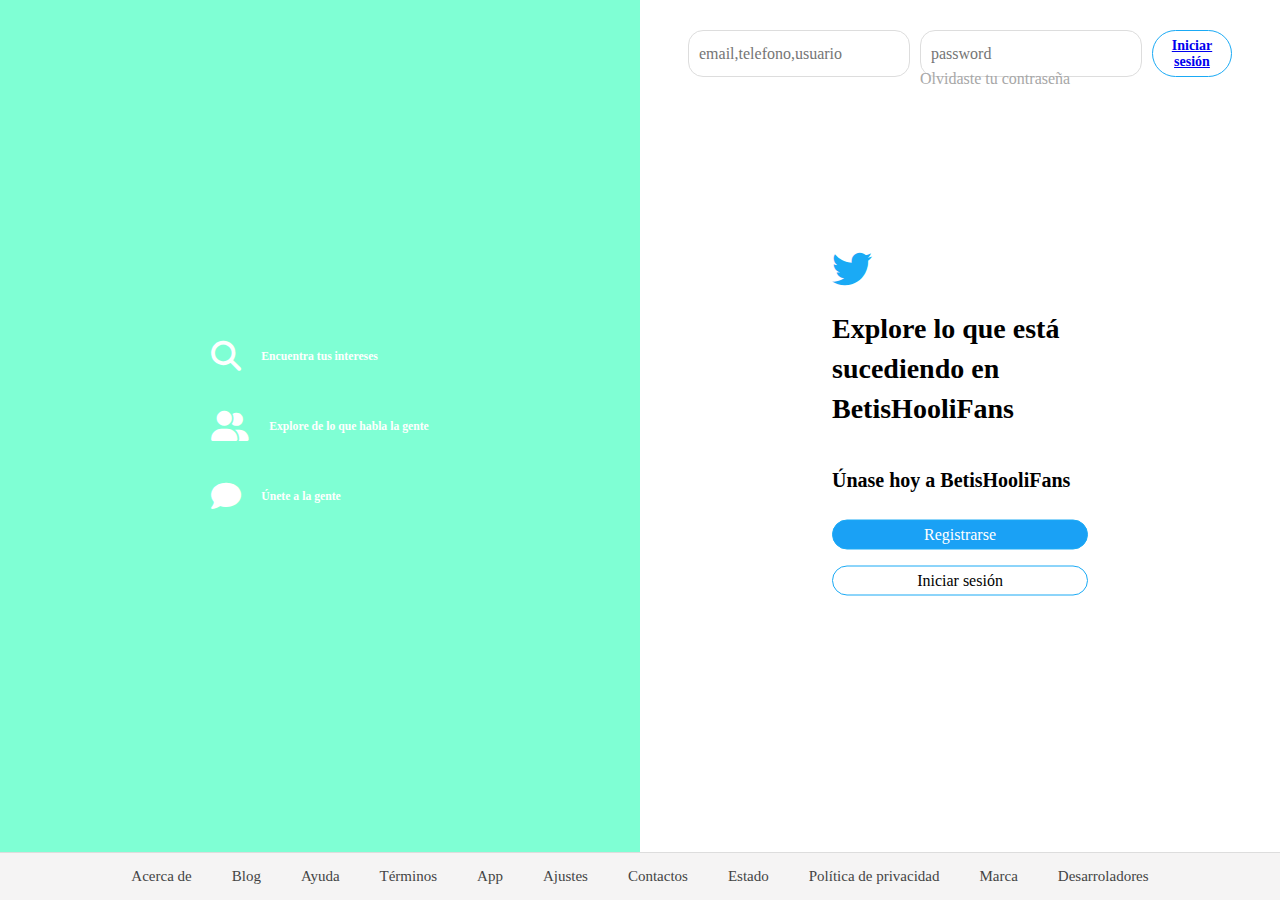
==== index.html @ 55c0c949 "creando mi primer sitio web" ====
<!DOCTYPE html>
<html lang="en" lang="en">
    <head>
        <meta charset="UTF-8">
        <meta http-equiv="X-UA-Compatible" content="IE=edge">
        <meta name="viewport" content="width=device-width,initial-scale=1.0">
        <link rel="stylesheet" href="./estilo.css">
        <link rel="stylesheet"
            href="https://cdnjs.cloudflare.com/ajax/libs/font-awesome/6.5.1/css/all.min.css">
        <title>BetisHooliFans</title>
    </head>
    <body>
        <!--INICIO DE PÁGINA PRINCIPAL-->
        <section class="main-page">
            <!--INICIO DE LADO IZQUIERDO-->
            <div class="left">
                <div class="left-content">
                    <div>
                        <i class="fas fa-search"></i>
                        <h3 class="left-content-heading">Encuentra tus
                            intereses</h3>
                    </div>
                    <div>
                        <i class="fas fa-user-friends"></i>
                        <h3 class="left-content-heading">Explore de lo que habla
                            la gente</h3>
                    </div>
                    <div>
                        <i class="fas fa-comment"></i>
                        <h3 class="left-content-heading">Únete a la gente</h3>
                    </div>
                </div>
            </div>
            <!--FIN DE LADO IZQUIERDO-->
            <!--INICIO DEL LADO DERECHO-->
            <div class="right">
                <div class="right-content">
                    <form class="right-content-form">
                        <input type="text" class="user-info"
                            placeholder="email,telefono,usuario">
                        <div>
                            <input type="password" class="password"
                                placeholder="password">
                            <label>Olvidaste tu contraseña</label>
                        </div>
                        <button type="button" class="btn-top"><a
                                href="reels.html">Iniciar sesión </a></button>
                    </form>
                    <div class="middle-content">
                        <i class="fab fa-twitter"></i>
                        <h1>Explore lo que está sucediendo en
                            BetisHooliFans</h1>
                        <h4>Únase hoy a BetisHooliFans</h4>
                        <button type="button"
                            class="sing-up">Registrarse</button>
                        <button type="button" class="log-in">Iniciar
                            sesión</button>
                    </div>
                </div>
            </div>

            <!--FIN DEL LADO DERECHO-->

            <!--INICIO DEL PIE DE PÁGINA-->
            <footer class="main-page-footer">
                <ul>
                    <li><a href="#">Acerca de </a></li>
                    <li><a href="#">Blog </a></li>
                    <li><a href="#">Ayuda</a></li>
                    <li><a href="#">Términos </a></li>
                    <li><a href="#">App</a></li>
                    <li><a href="#">Ajustes</a></li>
                    <li><a href="#">Contactos </a></li>
                    <li><a href="#">Estado</a></li>
                    <li><a href="#">Política de privacidad</a></li>
                    <li><a href="#">Marca</a></li>
                    <li><a href="#">Desarroladores</a></li>
                </ul>
            </footer>

            <!--FIN DEL PIE DE PÁGINA-->
            <!--FIN DE PÁGINA PRINCIPAL-->

        </section>
    </body>
</html>
---- estilo.css ----
/*INICIO DE LOS ESTILOS COMUNES*/

* {
    margin: 0;
    padding: 0;
    font-family: "josefin sans", "san-serif";
}

html {
    font-size: 62.5%;
}

body {
    background-color: white;
}



/*FINAL DE LOS ESTILOS COMUNES*/

/*INICIO DE LA PÁGINA PRINCIPAL*/

.main-page {
    width: 100%;
    height: 100vh;
    display: grid;
    grid-template-columns: repeat(2, 1fr);
    grid-template-rows: 1fr min-content;

}


/*INICIO DEL LADO IZQ*/
.left {
    grid-column: 1/2;
    grid-row: 1/2;
    background-color: aquamarine;
    display: flex;
    justify-content: center;
    align-items: center;
}

.left-content div {

    display: flex;
    align-items: center;
    margin: 4rem;
    color: #fff;


}


.left-content i {
    font-size: 3rem;
    margin-right: 2rem;
}


/*INICIO LADO DERECHO*/
.right {
    grid-column: 2/-1;
    grid-row: 1/2;
    position: relative;
}

.right-content-form {
    display: flex;
    justify-content: center;
    margin-top: 3rem;
}

.right-content-form div {
    position: relative;

}

.right-content-form input {
    width: 20rem;
    height: 4.5rem;
    margin-right: 1rem;
    font-size: 1.6rem;
    padding: 0 1rem;
    border: 0.1rem solid #ddd;
    border-radius: 1.5rem;
    background-color: white;
    transition: background-color 0.3s;
}

.right-content-form label {
    position: absolute;
    top: 4rem;
    left: 0;
    font-size: 1.6rem;
    font-weight: 300;
    color: #a7a7a7;
}

.btn-top {

    width: 8rem;
    background-color: #fff;
    color: blue;
    border: 0.1rem solid #1aaaf5;
    border-radius: 3rem;
    font-size: 1.4rem;
    font-weight: bold;
    transition: background-color 0.3s;
}

.btn-top:hover {
    background-color: #d9ebf7;
}


.middle-content {
    position: absolute;
    top: 50%;
    left: 50%;
    transform: translate(-50%, -50%);
    display: flex;
    flex-direction: column;
    width: 40%;
}

.middle-content i {
    font-size: 4rem;
    color: #1aaaf5;
    margin-bottom: 2rem;
}

.middle-content h1 {
    font-size: 2.8rem;
    margin-bottom: 4rem;
    line-height: 4rem;


}


.middle-content h4 {
    font-size: 2rem;
    margin-bottom: 2rem;
}

.middle-content button {

    margin: 0.8rem 0;
    padding: 0.5rem;
    border: .1rem solid #1aaaf5;
    border-radius: 4rem;
    font-size: 1.6rem;
    cursor: pointer;
    transition: background-color .3s;

}

.sing-up {
    background-color: #1aa1f5;
    color: #fff;
}

.sing-up:hover {
    background-color: #0f5d8d;
}


.log-in {
    background-color: #fff;


}

.log-in:hover {
    background-color: #d9ebf7;
}

/*FIN DEL LADO DERECHO*/

/*INICIO DE PIE DE PÁGINA*/

.main-page-footer {
    grid-column: 1/-1;
    grid-row: 2/-1;
    background-color: #f5f4f4;
    padding: 1.5rem;
    border-top: 0.1rem solid #ddd;
}

.main-page-footer ul {
    display: flex;
    justify-content: center;
    list-style: none;
}

.main-page-footer a {
    font-size: 1.5rem;
    margin: 0 2rem;
    text-decoration: none;
    color: #444;


}

/*FIN DE PIE DE PÁGINA*/

/*FIN DE LA PÁGINA PRINCIPAL*/

/*INICIO PAGINA DE REELS*/
.feeds-page {
    width: 100%;
    height: 100vh;

}

/*INICIO NAVEGACION DE REELS*/

.feeds-nav {
    position: fixed;
    width: 100%;
    height: 6.5rem;
    background-color: #fff;
    display: flex;
    justify-content: center;
    box-shadow: 0 0 0.7rem rgba(0, 0, 0, 0.3);
}

.icons {
    display: flex;
    align-items: center;

}

.icons a {
    text-decoration: none;
    margin-right: 7rem;
    font-size: 2.5rem;
    color: #9e9a9a;
}

.icons .active {
    color: #1aa1f5;
}

.search-bar {
    display: flex;
    align-items: center;
    position: relative;

}

.search-bar input {
    width: 35rem;
    height: 3rem;
    border: 0.1rem solid #d6e2e9;
    border-radius: 3rem;
    background-color: #d6e2e9;
    padding-left: 5rem;
    transition: all 0.3s;

}

.search-bar-input:focus {
    background-color: #fff;
    border-color: #1aa1f5;
}

.search-bar i {
    position: absolute;
    font-size: 1.6rem;
    left: 1.5rem;
    color: #9e9a9a;
}

.user {
    margin-left: 3rem;
    display: flex;
    align-items: center;
    cursor: pointer;
}

.user-img-wrapper {
    width: 100%;
    height: 100%;
    object-fit: cover;
    border-radius: 50%;
}

.user-link {
    margin: 0 1rem;
    text-decoration: none;
    font-size: 1.8rem;
    color: #444;

}

.user i {
    color: #444;
    font-size: 1.6rem;
}



/*INICIO CONTENIDO FEEDS*/

.feeds-content {
    display: grid;
    grid-template-columns: minmax(5rem, 1fr) 60rem 40rem minmax(5rem, 1fr);
    grid-template-rows: repeat(2, min-content);
    padding-top: 6.5rem;

}

.feeds-header {
    grid-column: 2/3;
    grid-row: 1/2;
    background-color: #fff;
    margin-top: 1.5rem;
}

.header-top {
    display: flex;
    align-items: center;
    justify-content: space-between;
    border-bottom: 0.1rem solid #eee;
}

.header-top h4 {
    font-size: 2.2rem;
}

.header-top i {
    font-size: 2rem;
    color: #1aa1f5;
}

.header-post {
    display: flex;
    align-items: center;
    padding: 1rem;
    border-bottom: 0.1rem solid #eee;
}

.header-img-wrapper {
    width: 4rem;
    height: 4rem;
    margin-right: 1.5rem;

}

.header-img-wrapper img {
    width: 100%;
    height: 100%;
    object-fit: cover;
    border-radius: 50%;
}

.header-post input {
    width: 35rem;
    height: 3rem;
    border: 0.1rem solid #6de1e9;
    border-radius: 3rem;
    background-color: #6de1e9;
    padding: 0.4rem 1.5rem;
}

.header-post i {
    font-size: 2.5rem;
    color: #1aa1f5;
    margin: 1rem;

}

.posts {
    grid-column: 2/3;
    grid-row: 2/-1;
    background-color: #fff;
}

.user-avatar {
    width: 6rem;
    height: 6rem;

}

.user-avatar img {
    width: 100%;
    height: 100%;
    object-fit: cover;
    border-radius: 50%;
}

.post-img {
    width: 48rem;
    height: 30rem;
}

.post-img img {
    width: 100%;
    height: 100%;
    object-fit: cover;
    border-radius: 1rem;
}

.post {
    display: flex;
    padding: 1.5rem;
    border-bottom: 0.1rem solid #eee;
}

.post-user-info {
    display: flex;
    align-items: center;
    margin: 1rem 0;
}

.post-user-info h4 {
    font-size: 1.6rem;
    margin-right: 0.5rem;
    margin-left: 1rem;
}

.post-user-info i {
    font-size: 1.6rem;
    color: #1aa1f5;
    margin-right: 0.5rem;
}

.post-user-info span {
    font-size: 1.6rem;

}

.post-text {
    font-size: 1.6rem;
    margin-bottom: 1rem;
    margin-left: 1rem;

}

.post-icons {
    margin-top: 1rem;
}

.post-icons i {
    font-size: 1.8rem;
    color: #868383;
    margin-right: 6rem;
}

.follow {
    position: fixed;
    top: 8rem;
    left: 57%;
    background-color: #fff;
    width: 40rem;
}

.follow-heading {
    padding: 1rem;
    font-size: 1.8rem;
    border-bottom: 0.1rem solid #eee;
}

.follow-user-img {
    width: 6rem;
    height: 6rem;
    object-fit: cover;
    margin-right: 2rem;

}

.follow-user-img img {
    width: 100%;
    height: 100%;
    object-fit: cover;
    border-radius: 50%;
}

.follow-user {
    display: flex;
    align-items: center;
    padding: 1.5rem;
    border-bottom: 0.1rem solid #eee;
}

.follow-user-info h4,
.follow-user-info p {
    font-size: 1.6rem;
    margin-bottom: 0.5rem;
}

.follow-btn {
    margin-left: auto;
    width: 9rem;
    background-color: #fff;
    color: #1aa1f5;
    padding: 0.7rem 0.5rem;
    border: 0.1rem solid #1aa1f5;
    border-radius: 2rem;
    cursor: pointer;
}

.follow-link {
    margin: 2rem 1rem;
}

.follow-link a {
    text-decoration: none;
    color: #1aa1f5;
    font-size: 1.5rem;
}

.follow-footer {
    background-color: #fafafd;
}

.follow-footer ul {
    list-style: none;
    display: flex;
    padding: 2rem 0;
}

.follow-footer a {
    text-decoration: none;
    font-size: 1.5rem;
    color: #868383;
    margin: 2rem;
}

.post-btn {
    position: fixed;
    bottom: 2rem;
    left: 68%;
    width: 12rem;
    padding: 1.5rem 1rem;
    background-color: #1aa1f5;
    color: #fff;
    font-size: 2rem;
    border: 0.1rem solid #1aa1f5;
    border-radius: 3rem;
    cursor: pointer;
    box-shadow: 0.3rem 1rem rgba(0, 0, 0, 0.3);
    transition: background-color 0.3s;
}

.post-btn:hover {
    background-color: #1aa1f5;
}


/* Estilos para la nueva pestaña de postear tweet */
#tweet-tab {
    display: none;
    position: fixed;
    top: 0;
    left: 0;
    width: 100%;
    height: 100%;
    background: rgba(0, 0, 0, 0.5);
    z-index: 1000;
}

#tweet-tab-content {
    position: absolute;
    top: 50%;
    left: 50%;
    transform: translate(-50%, -50%);
    background: #fff;
    padding: 20px;
    border-radius: 10px;
    box-shadow: 0 0 10px rgba(0, 0, 0, 0.3);
    text-align: center;
}

#closeTweetTab {
    position: absolute;
    top: 10px;
    right: 10px;
    cursor: pointer;
    color: #555;
}

#newTweetText {
    width: 100%;
    height: 100px;
    margin: 10px 0;
    padding: 10px;
    font-size: 16px;
    border: 1px solid #ccc;
    border-radius: 5px;
}

#postNewTweetBtn {
    background-color: #1aa1f5;
    color: #fff;
    padding: 10px 20px;
    font-size: 18px;
    border: none;
    border-radius: 5px;
    cursor: pointer;
}

#postNewTweetBtn:hover {
    background-color: #0f5d8d;
}




/*FIN CONTENIDO FEEDS*/
/*FIN DE PAGINA DE REELS*/
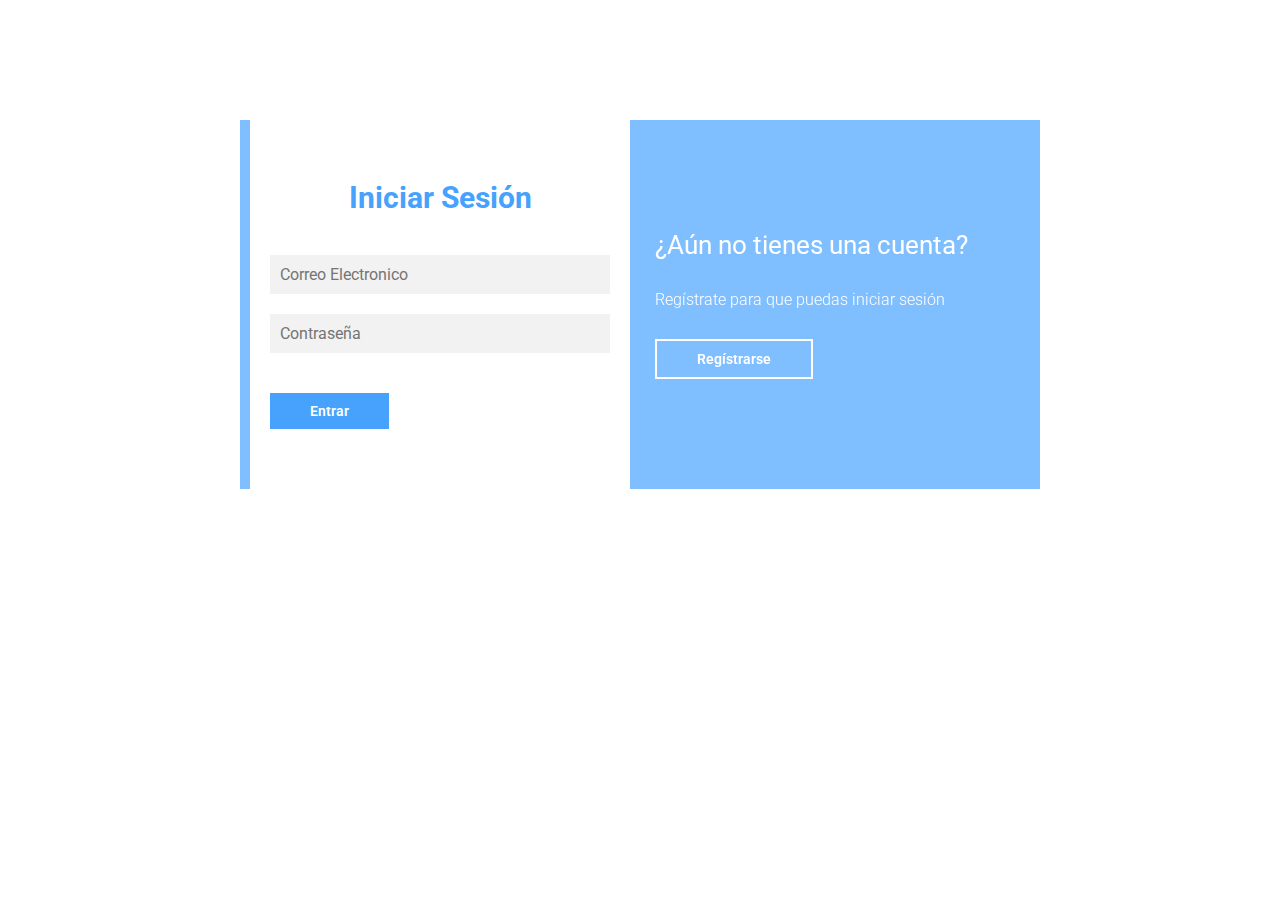
==== commit e567fd17: "cambio final login" ====
--- a/index.html
+++ b/index.html
@@ -1,86 +1,57 @@
 <!DOCTYPE html>
-<html lang="en" lang="en">
-    <head>
-        <meta charset="UTF-8">
-        <meta http-equiv="X-UA-Compatible" content="IE=edge">
-        <meta name="viewport" content="width=device-width,initial-scale=1.0">
-        <link rel="stylesheet" href="./estilo.css">
-        <link rel="stylesheet"
-            href="https://cdnjs.cloudflare.com/ajax/libs/font-awesome/6.5.1/css/all.min.css">
-        <title>BetisHooliFans</title>
-    </head>
-    <body>
-        <!--INICIO DE PÁGINA PRINCIPAL-->
-        <section class="main-page">
-            <!--INICIO DE LADO IZQUIERDO-->
-            <div class="left">
-                <div class="left-content">
-                    <div>
-                        <i class="fas fa-search"></i>
-                        <h3 class="left-content-heading">Encuentra tus
-                            intereses</h3>
+<html lang="en">
+<head>
+    <meta charset="UTF-8">
+    <meta name="viewport" content="width=device-width, initial-scale=1.0">
+    <title>BETISHOOLIFANS</title>
+    
+    <link href="https://fonts.googleapis.com/css2?family=Roboto:ital,wght@0,100;0,300;0,400;0,500;0,700;0,900;1,100;1,300;1,400;1,500;1,700;1,900&display=swap" rel="stylesheet">
+
+
+    <link rel="stylesheet" href="estilo.css">
+</head>
+<body>
+
+        <main>
+
+            <div class="contenedor__todo">
+                <div class="caja__trasera">
+                    <div class="caja__trasera-login">
+                        <h3>¿Ya tienes una cuenta?</h3>
+                        <p>Inicia sesión para entrar en la página</p>
+                        <button id="btn__iniciar-sesion">Iniciar Sesión</button>
                     </div>
-                    <div>
-                        <i class="fas fa-user-friends"></i>
-                        <h3 class="left-content-heading">Explore de lo que habla
-                            la gente</h3>
-                    </div>
-                    <div>
-                        <i class="fas fa-comment"></i>
-                        <h3 class="left-content-heading">Únete a la gente</h3>
+                    <div class="caja__trasera-register">
+                        <h3>¿Aún no tienes una cuenta?</h3>
+                        <p>Regístrate para que puedas iniciar sesión</p>
+                        <button id="btn__registrarse">Regístrarse</button>
                     </div>
                 </div>
-            </div>
-            <!--FIN DE LADO IZQUIERDO-->
-            <!--INICIO DEL LADO DERECHO-->
-            <div class="right">
-                <div class="right-content">
-                    <form class="right-content-form">
-                        <input type="text" class="user-info"
-                            placeholder="email,telefono,usuario">
-                        <div>
-                            <input type="password" class="password"
-                                placeholder="password">
-                            <label>Olvidaste tu contraseña</label>
-                        </div>
-                        <button type="button" class="btn-top"><a
-                                href="reels.html">Iniciar sesión </a></button>
+
+                <!--Formulario de Login y registro-->
+                <div class="contenedor__login-register">
+                    <!--Login-->
+                    <form action="" class="formulario__login">
+                        <h2>Iniciar Sesión</h2>
+                        <input type="text" placeholder="Correo Electronico">
+                        <input type="password" placeholder="Contraseña">
+                        <button>Entrar</button>
                     </form>
-                    <div class="middle-content">
-                        <i class="fab fa-twitter"></i>
-                        <h1>Explore lo que está sucediendo en
-                            BetisHooliFans</h1>
-                        <h4>Únase hoy a BetisHooliFans</h4>
-                        <button type="button"
-                            class="sing-up">Registrarse</button>
-                        <button type="button" class="log-in">Iniciar
-                            sesión</button>
-                    </div>
+
+                    <!--Register-->
+                    <form action="" class="formulario__register">
+                        <h2>Regístrarse</h2>
+                        <input type="text" placeholder="Nombre completo">
+                        <input type="text" placeholder="Correo Electronico">
+                        <input type="text" placeholder="Usuario">
+                        <input type="password" placeholder="Contraseña">
+                        <button>Regístrarse</button>
+                    </form>
                 </div>
             </div>
 
-            <!--FIN DEL LADO DERECHO-->
+        </main>
 
-            <!--INICIO DEL PIE DE PÁGINA-->
-            <footer class="main-page-footer">
-                <ul>
-                    <li><a href="#">Acerca de </a></li>
-                    <li><a href="#">Blog </a></li>
-                    <li><a href="#">Ayuda</a></li>
-                    <li><a href="#">Términos </a></li>
-                    <li><a href="#">App</a></li>
-                    <li><a href="#">Ajustes</a></li>
-                    <li><a href="#">Contactos </a></li>
-                    <li><a href="#">Estado</a></li>
-                    <li><a href="#">Política de privacidad</a></li>
-                    <li><a href="#">Marca</a></li>
-                    <li><a href="#">Desarroladores</a></li>
-                </ul>
-            </footer>
-
-            <!--FIN DEL PIE DE PÁGINA-->
-            <!--FIN DE PÁGINA PRINCIPAL-->
-
-        </section>
-    </body>
+        <script src="./login.js"></script>
+</body>
 </html>--- a/estilo.css
+++ b/estilo.css
@@ -1,612 +1,176 @@
-/*INICIO DE LOS ESTILOS COMUNES*/
-
-* {
+*{
     margin: 0;
     padding: 0;
-    font-family: "josefin sans", "san-serif";
+    box-sizing: border-box;
+    text-decoration: none;
+    font-family: 'Roboto', sans-serif;
 }
 
-html {
-    font-size: 62.5%;
+body{
+    background-image: url(../images/bg4.jpg);
+    background-size: cover;
+    background-repeat: no-repeat;
+    background-position: center;
+    background-attachment: fixed;
 }
 
-body {
-    background-color: white;
+main{
+    width: 100%;
+    padding: 20px;
+    margin: auto;
+    margin-top: 100px;
+}
+
+.contenedor__todo{
+    width: 100%;
+    max-width: 800px;
+    margin: auto;
+    position: relative;
+}
+
+.caja__trasera{
+    width: 100%;
+    padding: 10px 20px;
+    display: flex;
+    justify-content: center;
+    -webkit-backdrop-filter: blur(10px);
+    backdrop-filter: blur(10px);
+    background-color: rgba(0, 128, 255, 0.5);
+
+}
+
+.caja__trasera div{
+    margin: 100px 40px;
+    color: white;
+    transition: all 500ms;
 }
 
 
-
-/*FINAL DE LOS ESTILOS COMUNES*/
-
-/*INICIO DE LA PÁGINA PRINCIPAL*/
-
-.main-page {
-    width: 100%;
-    height: 100vh;
-    display: grid;
-    grid-template-columns: repeat(2, 1fr);
-    grid-template-rows: 1fr min-content;
-
+.caja__trasera div p,
+.caja__trasera button{
+    margin-top: 30px;
 }
 
-
-/*INICIO DEL LADO IZQ*/
-.left {
-    grid-column: 1/2;
-    grid-row: 1/2;
-    background-color: aquamarine;
-    display: flex;
-    justify-content: center;
-    align-items: center;
+.caja__trasera div h3{
+    font-weight: 400;
+    font-size: 26px;
 }
 
-.left-content div {
+.caja__trasera div p{
+    font-size: 16px;
+    font-weight: 300;
+}
 
+.caja__trasera button{
+    padding: 10px 40px;
+    border: 2px solid #fff;
+    font-size: 14px;
+    background: transparent;
+    font-weight: 600;
+    cursor: pointer;
+    color: white;
+    outline: none;
+    transition: all 300ms;
+}
+
+.caja__trasera button:hover{
+    background: #fff;
+    color: #46A2FD;
+}
+
+/*Formularios*/
+
+.contenedor__login-register{
     display: flex;
     align-items: center;
-    margin: 4rem;
-    color: #fff;
+    width: 100%;
+    max-width: 380px;
+    position: relative;
+    top: -185px;
+    left: 10px;
 
-
+    /*La transicion va despues del codigo JS*/
+    transition: left 500ms cubic-bezier(0.175, 0.885, 0.320, 1.275);
 }
 
-
-.left-content i {
-    font-size: 3rem;
-    margin-right: 2rem;
+.contenedor__login-register form{
+    width: 100%;
+    padding: 80px 20px;
+    background: white;
+    position: absolute;
+    border-radius: 20px;
 }
 
-
-/*INICIO LADO DERECHO*/
-.right {
-    grid-column: 2/-1;
-    grid-row: 1/2;
-    position: relative;
+.contenedor__login-register form h2{
+    font-size: 30px;
+    text-align: center;
+    margin-bottom: 20px;
+    color: #46A2FD;
 }
 
-.right-content-form {
-    display: flex;
-    justify-content: center;
-    margin-top: 3rem;
+.contenedor__login-register form input{
+    width: 100%;
+    margin-top: 20px;
+    padding: 10px;
+    border: none;
+    background: #F2F2F2;
+    font-size: 16px;
+    outline: none;
 }
 
-.right-content-form div {
-    position: relative;
-
-}
-
-.right-content-form input {
-    width: 20rem;
-    height: 4.5rem;
-    margin-right: 1rem;
-    font-size: 1.6rem;
-    padding: 0 1rem;
-    border: 0.1rem solid #ddd;
-    border-radius: 1.5rem;
-    background-color: white;
-    transition: background-color 0.3s;
-}
-
-.right-content-form label {
-    position: absolute;
-    top: 4rem;
-    left: 0;
-    font-size: 1.6rem;
-    font-weight: 300;
-    color: #a7a7a7;
-}
-
-.btn-top {
-
-    width: 8rem;
-    background-color: #fff;
-    color: blue;
-    border: 0.1rem solid #1aaaf5;
-    border-radius: 3rem;
-    font-size: 1.4rem;
-    font-weight: bold;
-    transition: background-color 0.3s;
-}
-
-.btn-top:hover {
-    background-color: #d9ebf7;
-}
-
-
-.middle-content {
-    position: absolute;
-    top: 50%;
-    left: 50%;
-    transform: translate(-50%, -50%);
-    display: flex;
-    flex-direction: column;
-    width: 40%;
-}
-
-.middle-content i {
-    font-size: 4rem;
-    color: #1aaaf5;
-    margin-bottom: 2rem;
-}
-
-.middle-content h1 {
-    font-size: 2.8rem;
-    margin-bottom: 4rem;
-    line-height: 4rem;
-
-
-}
-
-
-.middle-content h4 {
-    font-size: 2rem;
-    margin-bottom: 2rem;
-}
-
-.middle-content button {
-
-    margin: 0.8rem 0;
-    padding: 0.5rem;
-    border: .1rem solid #1aaaf5;
-    border-radius: 4rem;
-    font-size: 1.6rem;
+.contenedor__login-register form button{
+    padding: 10px 40px;
+    margin-top: 40px;
+    border: none;
+    font-size: 14px;
+    background: #46A2FD;
+    font-weight: 600;
     cursor: pointer;
-    transition: background-color .3s;
-
-}
-
-.sing-up {
-    background-color: #1aa1f5;
-    color: #fff;
-}
-
-.sing-up:hover {
-    background-color: #0f5d8d;
-}
-
-
-.log-in {
-    background-color: #fff;
-
-
-}
-
-.log-in:hover {
-    background-color: #d9ebf7;
-}
-
-/*FIN DEL LADO DERECHO*/
-
-/*INICIO DE PIE DE PÁGINA*/
-
-.main-page-footer {
-    grid-column: 1/-1;
-    grid-row: 2/-1;
-    background-color: #f5f4f4;
-    padding: 1.5rem;
-    border-top: 0.1rem solid #ddd;
-}
-
-.main-page-footer ul {
-    display: flex;
-    justify-content: center;
-    list-style: none;
-}
-
-.main-page-footer a {
-    font-size: 1.5rem;
-    margin: 0 2rem;
-    text-decoration: none;
-    color: #444;
-
-
-}
-
-/*FIN DE PIE DE PÁGINA*/
-
-/*FIN DE LA PÁGINA PRINCIPAL*/
-
-/*INICIO PAGINA DE REELS*/
-.feeds-page {
-    width: 100%;
-    height: 100vh;
-
-}
-
-/*INICIO NAVEGACION DE REELS*/
-
-.feeds-nav {
-    position: fixed;
-    width: 100%;
-    height: 6.5rem;
-    background-color: #fff;
-    display: flex;
-    justify-content: center;
-    box-shadow: 0 0 0.7rem rgba(0, 0, 0, 0.3);
-}
-
-.icons {
-    display: flex;
-    align-items: center;
-
-}
-
-.icons a {
-    text-decoration: none;
-    margin-right: 7rem;
-    font-size: 2.5rem;
-    color: #9e9a9a;
-}
-
-.icons .active {
-    color: #1aa1f5;
-}
-
-.search-bar {
-    display: flex;
-    align-items: center;
-    position: relative;
-
-}
-
-.search-bar input {
-    width: 35rem;
-    height: 3rem;
-    border: 0.1rem solid #d6e2e9;
-    border-radius: 3rem;
-    background-color: #d6e2e9;
-    padding-left: 5rem;
-    transition: all 0.3s;
-
-}
-
-.search-bar-input:focus {
-    background-color: #fff;
-    border-color: #1aa1f5;
-}
-
-.search-bar i {
-    position: absolute;
-    font-size: 1.6rem;
-    left: 1.5rem;
-    color: #9e9a9a;
-}
-
-.user {
-    margin-left: 3rem;
-    display: flex;
-    align-items: center;
-    cursor: pointer;
-}
-
-.user-img-wrapper {
-    width: 100%;
-    height: 100%;
-    object-fit: cover;
-    border-radius: 50%;
-}
-
-.user-link {
-    margin: 0 1rem;
-    text-decoration: none;
-    font-size: 1.8rem;
-    color: #444;
-
-}
-
-.user i {
-    color: #444;
-    font-size: 1.6rem;
-}
-
-
-
-/*INICIO CONTENIDO FEEDS*/
-
-.feeds-content {
-    display: grid;
-    grid-template-columns: minmax(5rem, 1fr) 60rem 40rem minmax(5rem, 1fr);
-    grid-template-rows: repeat(2, min-content);
-    padding-top: 6.5rem;
-
-}
-
-.feeds-header {
-    grid-column: 2/3;
-    grid-row: 1/2;
-    background-color: #fff;
-    margin-top: 1.5rem;
-}
-
-.header-top {
-    display: flex;
-    align-items: center;
-    justify-content: space-between;
-    border-bottom: 0.1rem solid #eee;
-}
-
-.header-top h4 {
-    font-size: 2.2rem;
-}
-
-.header-top i {
-    font-size: 2rem;
-    color: #1aa1f5;
-}
-
-.header-post {
-    display: flex;
-    align-items: center;
-    padding: 1rem;
-    border-bottom: 0.1rem solid #eee;
-}
-
-.header-img-wrapper {
-    width: 4rem;
-    height: 4rem;
-    margin-right: 1.5rem;
-
-}
-
-.header-img-wrapper img {
-    width: 100%;
-    height: 100%;
-    object-fit: cover;
-    border-radius: 50%;
-}
-
-.header-post input {
-    width: 35rem;
-    height: 3rem;
-    border: 0.1rem solid #6de1e9;
-    border-radius: 3rem;
-    background-color: #6de1e9;
-    padding: 0.4rem 1.5rem;
-}
-
-.header-post i {
-    font-size: 2.5rem;
-    color: #1aa1f5;
-    margin: 1rem;
-
-}
-
-.posts {
-    grid-column: 2/3;
-    grid-row: 2/-1;
-    background-color: #fff;
-}
-
-.user-avatar {
-    width: 6rem;
-    height: 6rem;
-
-}
-
-.user-avatar img {
-    width: 100%;
-    height: 100%;
-    object-fit: cover;
-    border-radius: 50%;
-}
-
-.post-img {
-    width: 48rem;
-    height: 30rem;
-}
-
-.post-img img {
-    width: 100%;
-    height: 100%;
-    object-fit: cover;
-    border-radius: 1rem;
-}
-
-.post {
-    display: flex;
-    padding: 1.5rem;
-    border-bottom: 0.1rem solid #eee;
-}
-
-.post-user-info {
-    display: flex;
-    align-items: center;
-    margin: 1rem 0;
-}
-
-.post-user-info h4 {
-    font-size: 1.6rem;
-    margin-right: 0.5rem;
-    margin-left: 1rem;
-}
-
-.post-user-info i {
-    font-size: 1.6rem;
-    color: #1aa1f5;
-    margin-right: 0.5rem;
-}
-
-.post-user-info span {
-    font-size: 1.6rem;
-
-}
-
-.post-text {
-    font-size: 1.6rem;
-    margin-bottom: 1rem;
-    margin-left: 1rem;
-
-}
-
-.post-icons {
-    margin-top: 1rem;
-}
-
-.post-icons i {
-    font-size: 1.8rem;
-    color: #868383;
-    margin-right: 6rem;
-}
-
-.follow {
-    position: fixed;
-    top: 8rem;
-    left: 57%;
-    background-color: #fff;
-    width: 40rem;
-}
-
-.follow-heading {
-    padding: 1rem;
-    font-size: 1.8rem;
-    border-bottom: 0.1rem solid #eee;
-}
-
-.follow-user-img {
-    width: 6rem;
-    height: 6rem;
-    object-fit: cover;
-    margin-right: 2rem;
-
-}
-
-.follow-user-img img {
-    width: 100%;
-    height: 100%;
-    object-fit: cover;
-    border-radius: 50%;
-}
-
-.follow-user {
-    display: flex;
-    align-items: center;
-    padding: 1.5rem;
-    border-bottom: 0.1rem solid #eee;
-}
-
-.follow-user-info h4,
-.follow-user-info p {
-    font-size: 1.6rem;
-    margin-bottom: 0.5rem;
-}
-
-.follow-btn {
-    margin-left: auto;
-    width: 9rem;
-    background-color: #fff;
-    color: #1aa1f5;
-    padding: 0.7rem 0.5rem;
-    border: 0.1rem solid #1aa1f5;
-    border-radius: 2rem;
-    cursor: pointer;
-}
-
-.follow-link {
-    margin: 2rem 1rem;
-}
-
-.follow-link a {
-    text-decoration: none;
-    color: #1aa1f5;
-    font-size: 1.5rem;
-}
-
-.follow-footer {
-    background-color: #fafafd;
-}
-
-.follow-footer ul {
-    list-style: none;
-    display: flex;
-    padding: 2rem 0;
-}
-
-.follow-footer a {
-    text-decoration: none;
-    font-size: 1.5rem;
-    color: #868383;
-    margin: 2rem;
-}
-
-.post-btn {
-    position: fixed;
-    bottom: 2rem;
-    left: 68%;
-    width: 12rem;
-    padding: 1.5rem 1rem;
-    background-color: #1aa1f5;
-    color: #fff;
-    font-size: 2rem;
-    border: 0.1rem solid #1aa1f5;
-    border-radius: 3rem;
-    cursor: pointer;
-    box-shadow: 0.3rem 1rem rgba(0, 0, 0, 0.3);
-    transition: background-color 0.3s;
-}
-
-.post-btn:hover {
-    background-color: #1aa1f5;
-}
-
-
-/* Estilos para la nueva pestaña de postear tweet */
-#tweet-tab {
-    display: none;
-    position: fixed;
-    top: 0;
-    left: 0;
-    width: 100%;
-    height: 100%;
-    background: rgba(0, 0, 0, 0.5);
-    z-index: 1000;
-}
-
-#tweet-tab-content {
-    position: absolute;
-    top: 50%;
-    left: 50%;
-    transform: translate(-50%, -50%);
-    background: #fff;
-    padding: 20px;
-    border-radius: 10px;
-    box-shadow: 0 0 10px rgba(0, 0, 0, 0.3);
-    text-align: center;
-}
-
-#closeTweetTab {
-    position: absolute;
-    top: 10px;
-    right: 10px;
-    cursor: pointer;
-    color: #555;
-}
-
-#newTweetText {
-    width: 100%;
-    height: 100px;
-    margin: 10px 0;
-    padding: 10px;
-    font-size: 16px;
-    border: 1px solid #ccc;
-    border-radius: 5px;
-}
-
-#postNewTweetBtn {
-    background-color: #1aa1f5;
-    color: #fff;
-    padding: 10px 20px;
-    font-size: 18px;
-    border: none;
-    border-radius: 5px;
-    cursor: pointer;
-}
-
-#postNewTweetBtn:hover {
-    background-color: #0f5d8d;
+    color: white;
+    outline: none;
 }
 
 
 
 
-/*FIN CONTENIDO FEEDS*/
-/*FIN DE PAGINA DE REELS*/+.formulario__login{
+    opacity: 1;
+    display: block;
+}
+.formulario__register{
+    display: none;
+}
+
+
+
+@media screen and (max-width: 850px){
+
+    main{
+        margin-top: 50px;
+    }
+
+    .caja__trasera{
+        max-width: 350px;
+        height: 300px;
+        flex-direction: column;
+        margin: auto;
+    }
+
+    .caja__trasera div{
+        margin: 0px;
+        position: absolute;
+    }
+
+
+    /*Formularios*/
+
+    .contenedor__login-register{
+        top: -10px;
+        left: -5px;
+        margin: auto;
+    }
+
+    .contenedor__login-register form{
+        position: relative;
+    }
+}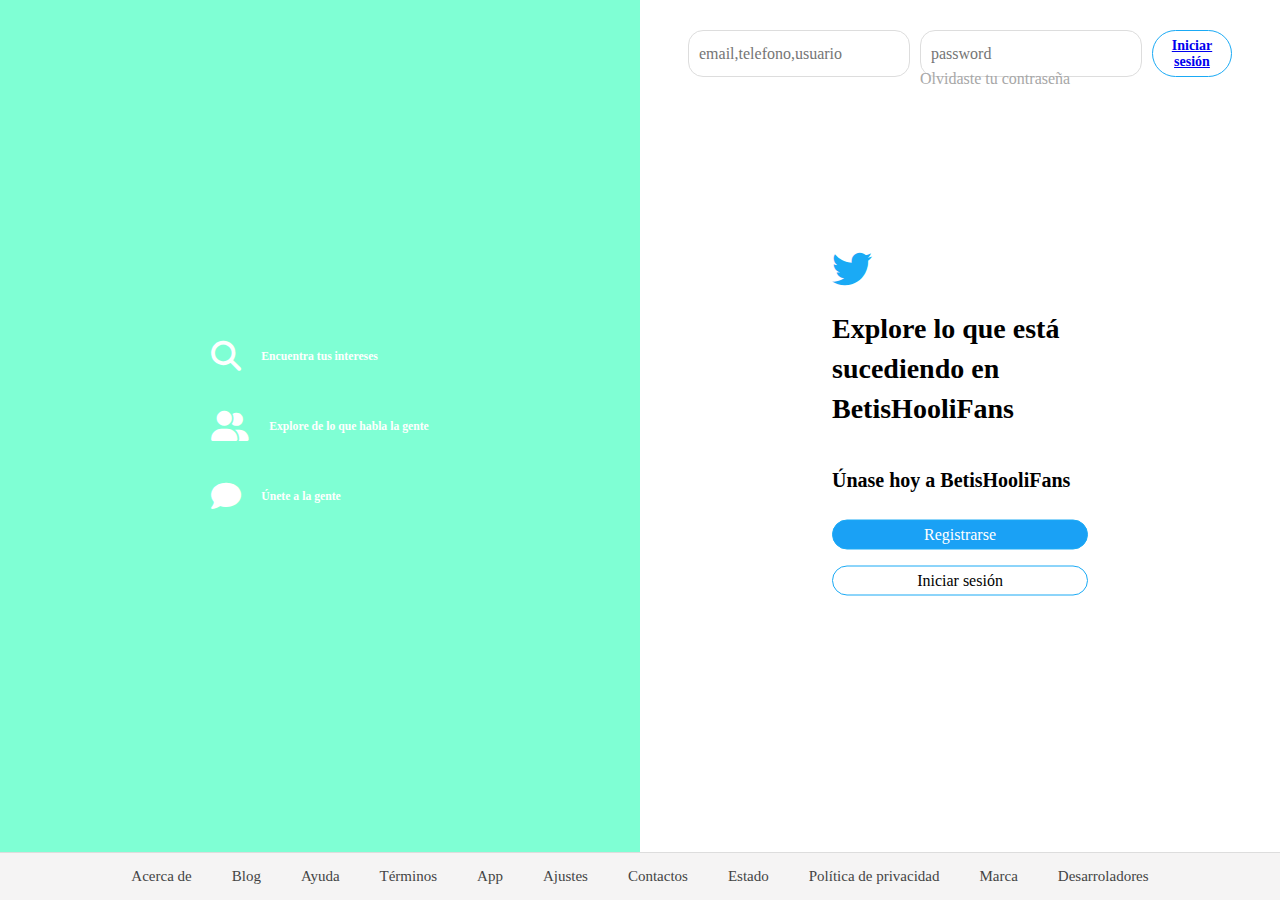
==== commit 0ea4f1d0: "dh" ====
--- a/index.html
+++ b/index.html
@@ -1,57 +1,86 @@
 <!DOCTYPE html>
-<html lang="en">
-<head>
-    <meta charset="UTF-8">
-    <meta name="viewport" content="width=device-width, initial-scale=1.0">
-    <title>BETISHOOLIFANS</title>
-    
-    <link href="https://fonts.googleapis.com/css2?family=Roboto:ital,wght@0,100;0,300;0,400;0,500;0,700;0,900;1,100;1,300;1,400;1,500;1,700;1,900&display=swap" rel="stylesheet">
-
-
-    <link rel="stylesheet" href="estilo.css">
-</head>
-<body>
-
-        <main>
-
-            <div class="contenedor__todo">
-                <div class="caja__trasera">
-                    <div class="caja__trasera-login">
-                        <h3>¿Ya tienes una cuenta?</h3>
-                        <p>Inicia sesión para entrar en la página</p>
-                        <button id="btn__iniciar-sesion">Iniciar Sesión</button>
+<html lang="en" lang="en">
+    <head>
+        <meta charset="UTF-8">
+        <meta http-equiv="X-UA-Compatible" content="IE=edge">
+        <meta name="viewport" content="width=device-width,initial-scale=1.0">
+        <link rel="stylesheet" href="./estilo.css">
+        <link rel="stylesheet"
+            href="https://cdnjs.cloudflare.com/ajax/libs/font-awesome/6.5.1/css/all.min.css">
+        <title>BetisHooliFans</title>
+    </head>
+    <body>
+        <!--INICIO DE PÁGINA PRINCIPAL-->
+        <section class="main-page">
+            <!--INICIO DE LADO IZQUIERDO-->
+            <div class="left">
+                <div class="left-content">
+                    <div>
+                        <i class="fas fa-search"></i>
+                        <h3 class="left-content-heading">Encuentra tus
+                            intereses</h3>
                     </div>
-                    <div class="caja__trasera-register">
-                        <h3>¿Aún no tienes una cuenta?</h3>
-                        <p>Regístrate para que puedas iniciar sesión</p>
-                        <button id="btn__registrarse">Regístrarse</button>
+                    <div>
+                        <i class="fas fa-user-friends"></i>
+                        <h3 class="left-content-heading">Explore de lo que habla
+                            la gente</h3>
+                    </div>
+                    <div>
+                        <i class="fas fa-comment"></i>
+                        <h3 class="left-content-heading">Únete a la gente</h3>
                     </div>
                 </div>
-
-                <!--Formulario de Login y registro-->
-                <div class="contenedor__login-register">
-                    <!--Login-->
-                    <form action="" class="formulario__login">
-                        <h2>Iniciar Sesión</h2>
-                        <input type="text" placeholder="Correo Electronico">
-                        <input type="password" placeholder="Contraseña">
-                        <button>Entrar</button>
+            </div>
+            <!--FIN DE LADO IZQUIERDO-->
+            <!--INICIO DEL LADO DERECHO-->
+            <div class="right">
+                <div class="right-content">
+                    <form class="right-content-form">
+                        <input type="text" class="user-info"
+                            placeholder="email,telefono,usuario">
+                        <div>
+                            <input type="password" class="password"
+                                placeholder="password">
+                            <label>Olvidaste tu contraseña</label>
+                        </div>
+                        <button type="button" class="btn-top"><a
+                                href="reels.html">Iniciar sesión </a></button>
                     </form>
-
-                    <!--Register-->
-                    <form action="" class="formulario__register">
-                        <h2>Regístrarse</h2>
-                        <input type="text" placeholder="Nombre completo">
-                        <input type="text" placeholder="Correo Electronico">
-                        <input type="text" placeholder="Usuario">
-                        <input type="password" placeholder="Contraseña">
-                        <button>Regístrarse</button>
-                    </form>
+                    <div class="middle-content">
+                        <i class="fab fa-twitter"></i>
+                        <h1>Explore lo que está sucediendo en
+                            BetisHooliFans</h1>
+                        <h4>Únase hoy a BetisHooliFans</h4>
+                        <button type="button"
+                            class="sing-up">Registrarse</button>
+                        <button type="button" class="log-in">Iniciar
+                            sesión</button>
+                    </div>
                 </div>
             </div>
 
-        </main>
+            <!--FIN DEL LADO DERECHO-->
 
-        <script src="./login.js"></script>
-</body>
+            <!--INICIO DEL PIE DE PÁGINA-->
+            <footer class="main-page-footer">
+                <ul>
+                    <li><a href="#">Acerca de </a></li>
+                    <li><a href="#">Blog </a></li>
+                    <li><a href="#">Ayuda</a></li>
+                    <li><a href="#">Términos </a></li>
+                    <li><a href="#">App</a></li>
+                    <li><a href="#">Ajustes</a></li>
+                    <li><a href="#">Contactos </a></li>
+                    <li><a href="#">Estado</a></li>
+                    <li><a href="#">Política de privacidad</a></li>
+                    <li><a href="#">Marca</a></li>
+                    <li><a href="#">Desarroladores</a></li>
+                </ul>
+            </footer>
+
+            <!--FIN DEL PIE DE PÁGINA-->
+            <!--FIN DE PÁGINA PRINCIPAL-->
+
+        </section>
+    </body>
 </html>--- a/estilo.css
+++ b/estilo.css
@@ -1,176 +1,612 @@
-*{
+/*INICIO DE LOS ESTILOS COMUNES*/
+
+* {
     margin: 0;
     padding: 0;
-    box-sizing: border-box;
+    font-family: "josefin sans", "san-serif";
+}
+
+html {
+    font-size: 62.5%;
+}
+
+body {
+    background-color: white;
+}
+
+
+
+/*FINAL DE LOS ESTILOS COMUNES*/
+
+/*INICIO DE LA PÁGINA PRINCIPAL*/
+
+.main-page {
+    width: 100%;
+    height: 100vh;
+    display: grid;
+    grid-template-columns: repeat(2, 1fr);
+    grid-template-rows: 1fr min-content;
+
+}
+
+
+/*INICIO DEL LADO IZQ*/
+.left {
+    grid-column: 1/2;
+    grid-row: 1/2;
+    background-color: aquamarine;
+    display: flex;
+    justify-content: center;
+    align-items: center;
+}
+
+.left-content div {
+
+    display: flex;
+    align-items: center;
+    margin: 4rem;
+    color: #fff;
+
+
+}
+
+
+.left-content i {
+    font-size: 3rem;
+    margin-right: 2rem;
+}
+
+
+/*INICIO LADO DERECHO*/
+.right {
+    grid-column: 2/-1;
+    grid-row: 1/2;
+    position: relative;
+}
+
+.right-content-form {
+    display: flex;
+    justify-content: center;
+    margin-top: 3rem;
+}
+
+.right-content-form div {
+    position: relative;
+
+}
+
+.right-content-form input {
+    width: 20rem;
+    height: 4.5rem;
+    margin-right: 1rem;
+    font-size: 1.6rem;
+    padding: 0 1rem;
+    border: 0.1rem solid #ddd;
+    border-radius: 1.5rem;
+    background-color: white;
+    transition: background-color 0.3s;
+}
+
+.right-content-form label {
+    position: absolute;
+    top: 4rem;
+    left: 0;
+    font-size: 1.6rem;
+    font-weight: 300;
+    color: #a7a7a7;
+}
+
+.btn-top {
+
+    width: 8rem;
+    background-color: #fff;
+    color: blue;
+    border: 0.1rem solid #1aaaf5;
+    border-radius: 3rem;
+    font-size: 1.4rem;
+    font-weight: bold;
+    transition: background-color 0.3s;
+}
+
+.btn-top:hover {
+    background-color: #d9ebf7;
+}
+
+
+.middle-content {
+    position: absolute;
+    top: 50%;
+    left: 50%;
+    transform: translate(-50%, -50%);
+    display: flex;
+    flex-direction: column;
+    width: 40%;
+}
+
+.middle-content i {
+    font-size: 4rem;
+    color: #1aaaf5;
+    margin-bottom: 2rem;
+}
+
+.middle-content h1 {
+    font-size: 2.8rem;
+    margin-bottom: 4rem;
+    line-height: 4rem;
+
+
+}
+
+
+.middle-content h4 {
+    font-size: 2rem;
+    margin-bottom: 2rem;
+}
+
+.middle-content button {
+
+    margin: 0.8rem 0;
+    padding: 0.5rem;
+    border: .1rem solid #1aaaf5;
+    border-radius: 4rem;
+    font-size: 1.6rem;
+    cursor: pointer;
+    transition: background-color .3s;
+
+}
+
+.sing-up {
+    background-color: #1aa1f5;
+    color: #fff;
+}
+
+.sing-up:hover {
+    background-color: #0f5d8d;
+}
+
+
+.log-in {
+    background-color: #fff;
+
+
+}
+
+.log-in:hover {
+    background-color: #d9ebf7;
+}
+
+/*FIN DEL LADO DERECHO*/
+
+/*INICIO DE PIE DE PÁGINA*/
+
+.main-page-footer {
+    grid-column: 1/-1;
+    grid-row: 2/-1;
+    background-color: #f5f4f4;
+    padding: 1.5rem;
+    border-top: 0.1rem solid #ddd;
+}
+
+.main-page-footer ul {
+    display: flex;
+    justify-content: center;
+    list-style: none;
+}
+
+.main-page-footer a {
+    font-size: 1.5rem;
+    margin: 0 2rem;
     text-decoration: none;
-    font-family: 'Roboto', sans-serif;
-}
-
-body{
-    background-image: url(../images/bg4.jpg);
-    background-size: cover;
-    background-repeat: no-repeat;
-    background-position: center;
-    background-attachment: fixed;
-}
-
-main{
-    width: 100%;
+    color: #444;
+
+
+}
+
+/*FIN DE PIE DE PÁGINA*/
+
+/*FIN DE LA PÁGINA PRINCIPAL*/
+
+/*INICIO PAGINA DE REELS*/
+.feeds-page {
+    width: 100%;
+    height: 100vh;
+
+}
+
+/*INICIO NAVEGACION DE REELS*/
+
+.feeds-nav {
+    position: fixed;
+    width: 100%;
+    height: 6.5rem;
+    background-color: #fff;
+    display: flex;
+    justify-content: center;
+    box-shadow: 0 0 0.7rem rgba(0, 0, 0, 0.3);
+}
+
+.icons {
+    display: flex;
+    align-items: center;
+
+}
+
+.icons a {
+    text-decoration: none;
+    margin-right: 7rem;
+    font-size: 2.5rem;
+    color: #9e9a9a;
+}
+
+.icons .active {
+    color: #1aa1f5;
+}
+
+.search-bar {
+    display: flex;
+    align-items: center;
+    position: relative;
+
+}
+
+.search-bar input {
+    width: 35rem;
+    height: 3rem;
+    border: 0.1rem solid #d6e2e9;
+    border-radius: 3rem;
+    background-color: #d6e2e9;
+    padding-left: 5rem;
+    transition: all 0.3s;
+
+}
+
+.search-bar-input:focus {
+    background-color: #fff;
+    border-color: #1aa1f5;
+}
+
+.search-bar i {
+    position: absolute;
+    font-size: 1.6rem;
+    left: 1.5rem;
+    color: #9e9a9a;
+}
+
+.user {
+    margin-left: 3rem;
+    display: flex;
+    align-items: center;
+    cursor: pointer;
+}
+
+.user-img-wrapper {
+    width: 100%;
+    height: 100%;
+    object-fit: cover;
+    border-radius: 50%;
+}
+
+.user-link {
+    margin: 0 1rem;
+    text-decoration: none;
+    font-size: 1.8rem;
+    color: #444;
+
+}
+
+.user i {
+    color: #444;
+    font-size: 1.6rem;
+}
+
+
+
+/*INICIO CONTENIDO FEEDS*/
+
+.feeds-content {
+    display: grid;
+    grid-template-columns: minmax(5rem, 1fr) 60rem 40rem minmax(5rem, 1fr);
+    grid-template-rows: repeat(2, min-content);
+    padding-top: 6.5rem;
+
+}
+
+.feeds-header {
+    grid-column: 2/3;
+    grid-row: 1/2;
+    background-color: #fff;
+    margin-top: 1.5rem;
+}
+
+.header-top {
+    display: flex;
+    align-items: center;
+    justify-content: space-between;
+    border-bottom: 0.1rem solid #eee;
+}
+
+.header-top h4 {
+    font-size: 2.2rem;
+}
+
+.header-top i {
+    font-size: 2rem;
+    color: #1aa1f5;
+}
+
+.header-post {
+    display: flex;
+    align-items: center;
+    padding: 1rem;
+    border-bottom: 0.1rem solid #eee;
+}
+
+.header-img-wrapper {
+    width: 4rem;
+    height: 4rem;
+    margin-right: 1.5rem;
+
+}
+
+.header-img-wrapper img {
+    width: 100%;
+    height: 100%;
+    object-fit: cover;
+    border-radius: 50%;
+}
+
+.header-post input {
+    width: 35rem;
+    height: 3rem;
+    border: 0.1rem solid #6de1e9;
+    border-radius: 3rem;
+    background-color: #6de1e9;
+    padding: 0.4rem 1.5rem;
+}
+
+.header-post i {
+    font-size: 2.5rem;
+    color: #1aa1f5;
+    margin: 1rem;
+
+}
+
+.posts {
+    grid-column: 2/3;
+    grid-row: 2/-1;
+    background-color: #fff;
+}
+
+.user-avatar {
+    width: 6rem;
+    height: 6rem;
+
+}
+
+.user-avatar img {
+    width: 100%;
+    height: 100%;
+    object-fit: cover;
+    border-radius: 50%;
+}
+
+.post-img {
+    width: 48rem;
+    height: 30rem;
+}
+
+.post-img img {
+    width: 100%;
+    height: 100%;
+    object-fit: cover;
+    border-radius: 1rem;
+}
+
+.post {
+    display: flex;
+    padding: 1.5rem;
+    border-bottom: 0.1rem solid #eee;
+}
+
+.post-user-info {
+    display: flex;
+    align-items: center;
+    margin: 1rem 0;
+}
+
+.post-user-info h4 {
+    font-size: 1.6rem;
+    margin-right: 0.5rem;
+    margin-left: 1rem;
+}
+
+.post-user-info i {
+    font-size: 1.6rem;
+    color: #1aa1f5;
+    margin-right: 0.5rem;
+}
+
+.post-user-info span {
+    font-size: 1.6rem;
+
+}
+
+.post-text {
+    font-size: 1.6rem;
+    margin-bottom: 1rem;
+    margin-left: 1rem;
+
+}
+
+.post-icons {
+    margin-top: 1rem;
+}
+
+.post-icons i {
+    font-size: 1.8rem;
+    color: #868383;
+    margin-right: 6rem;
+}
+
+.follow {
+    position: fixed;
+    top: 8rem;
+    left: 57%;
+    background-color: #fff;
+    width: 40rem;
+}
+
+.follow-heading {
+    padding: 1rem;
+    font-size: 1.8rem;
+    border-bottom: 0.1rem solid #eee;
+}
+
+.follow-user-img {
+    width: 6rem;
+    height: 6rem;
+    object-fit: cover;
+    margin-right: 2rem;
+
+}
+
+.follow-user-img img {
+    width: 100%;
+    height: 100%;
+    object-fit: cover;
+    border-radius: 50%;
+}
+
+.follow-user {
+    display: flex;
+    align-items: center;
+    padding: 1.5rem;
+    border-bottom: 0.1rem solid #eee;
+}
+
+.follow-user-info h4,
+.follow-user-info p {
+    font-size: 1.6rem;
+    margin-bottom: 0.5rem;
+}
+
+.follow-btn {
+    margin-left: auto;
+    width: 9rem;
+    background-color: #fff;
+    color: #1aa1f5;
+    padding: 0.7rem 0.5rem;
+    border: 0.1rem solid #1aa1f5;
+    border-radius: 2rem;
+    cursor: pointer;
+}
+
+.follow-link {
+    margin: 2rem 1rem;
+}
+
+.follow-link a {
+    text-decoration: none;
+    color: #1aa1f5;
+    font-size: 1.5rem;
+}
+
+.follow-footer {
+    background-color: #fafafd;
+}
+
+.follow-footer ul {
+    list-style: none;
+    display: flex;
+    padding: 2rem 0;
+}
+
+.follow-footer a {
+    text-decoration: none;
+    font-size: 1.5rem;
+    color: #868383;
+    margin: 2rem;
+}
+
+.post-btn {
+    position: fixed;
+    bottom: 2rem;
+    left: 68%;
+    width: 12rem;
+    padding: 1.5rem 1rem;
+    background-color: #1aa1f5;
+    color: #fff;
+    font-size: 2rem;
+    border: 0.1rem solid #1aa1f5;
+    border-radius: 3rem;
+    cursor: pointer;
+    box-shadow: 0.3rem 1rem rgba(0, 0, 0, 0.3);
+    transition: background-color 0.3s;
+}
+
+.post-btn:hover {
+    background-color: #1aa1f5;
+}
+
+
+/* Estilos para la nueva pestaña de postear tweet */
+#tweet-tab {
+    display: none;
+    position: fixed;
+    top: 0;
+    left: 0;
+    width: 100%;
+    height: 100%;
+    background: rgba(0, 0, 0, 0.5);
+    z-index: 1000;
+}
+
+#tweet-tab-content {
+    position: absolute;
+    top: 50%;
+    left: 50%;
+    transform: translate(-50%, -50%);
+    background: #fff;
     padding: 20px;
-    margin: auto;
-    margin-top: 100px;
-}
-
-.contenedor__todo{
-    width: 100%;
-    max-width: 800px;
-    margin: auto;
-    position: relative;
-}
-
-.caja__trasera{
-    width: 100%;
+    border-radius: 10px;
+    box-shadow: 0 0 10px rgba(0, 0, 0, 0.3);
+    text-align: center;
+}
+
+#closeTweetTab {
+    position: absolute;
+    top: 10px;
+    right: 10px;
+    cursor: pointer;
+    color: #555;
+}
+
+#newTweetText {
+    width: 100%;
+    height: 100px;
+    margin: 10px 0;
+    padding: 10px;
+    font-size: 16px;
+    border: 1px solid #ccc;
+    border-radius: 5px;
+}
+
+#postNewTweetBtn {
+    background-color: #1aa1f5;
+    color: #fff;
     padding: 10px 20px;
-    display: flex;
-    justify-content: center;
-    -webkit-backdrop-filter: blur(10px);
-    backdrop-filter: blur(10px);
-    background-color: rgba(0, 128, 255, 0.5);
-
-}
-
-.caja__trasera div{
-    margin: 100px 40px;
-    color: white;
-    transition: all 500ms;
-}
-
-
-.caja__trasera div p,
-.caja__trasera button{
-    margin-top: 30px;
-}
-
-.caja__trasera div h3{
-    font-weight: 400;
-    font-size: 26px;
-}
-
-.caja__trasera div p{
-    font-size: 16px;
-    font-weight: 300;
-}
-
-.caja__trasera button{
-    padding: 10px 40px;
-    border: 2px solid #fff;
-    font-size: 14px;
-    background: transparent;
-    font-weight: 600;
+    font-size: 18px;
+    border: none;
+    border-radius: 5px;
     cursor: pointer;
-    color: white;
-    outline: none;
-    transition: all 300ms;
-}
-
-.caja__trasera button:hover{
-    background: #fff;
-    color: #46A2FD;
-}
-
-/*Formularios*/
-
-.contenedor__login-register{
-    display: flex;
-    align-items: center;
-    width: 100%;
-    max-width: 380px;
-    position: relative;
-    top: -185px;
-    left: 10px;
-
-    /*La transicion va despues del codigo JS*/
-    transition: left 500ms cubic-bezier(0.175, 0.885, 0.320, 1.275);
-}
-
-.contenedor__login-register form{
-    width: 100%;
-    padding: 80px 20px;
-    background: white;
-    position: absolute;
-    border-radius: 20px;
-}
-
-.contenedor__login-register form h2{
-    font-size: 30px;
-    text-align: center;
-    margin-bottom: 20px;
-    color: #46A2FD;
-}
-
-.contenedor__login-register form input{
-    width: 100%;
-    margin-top: 20px;
-    padding: 10px;
-    border: none;
-    background: #F2F2F2;
-    font-size: 16px;
-    outline: none;
-}
-
-.contenedor__login-register form button{
-    padding: 10px 40px;
-    margin-top: 40px;
-    border: none;
-    font-size: 14px;
-    background: #46A2FD;
-    font-weight: 600;
-    cursor: pointer;
-    color: white;
-    outline: none;
-}
-
-
-
-
-.formulario__login{
-    opacity: 1;
-    display: block;
-}
-.formulario__register{
-    display: none;
-}
-
-
-
-@media screen and (max-width: 850px){
-
-    main{
-        margin-top: 50px;
-    }
-
-    .caja__trasera{
-        max-width: 350px;
-        height: 300px;
-        flex-direction: column;
-        margin: auto;
-    }
-
-    .caja__trasera div{
-        margin: 0px;
-        position: absolute;
-    }
-
-
-    /*Formularios*/
-
-    .contenedor__login-register{
-        top: -10px;
-        left: -5px;
-        margin: auto;
-    }
-
-    .contenedor__login-register form{
-        position: relative;
-    }
-}+}
+
+#postNewTweetBtn:hover {
+    background-color: #0f5d8d;
+}
+
+
+
+
+/*FIN CONTENIDO FEEDS*/
+/*FIN DE PAGINA DE REELS*/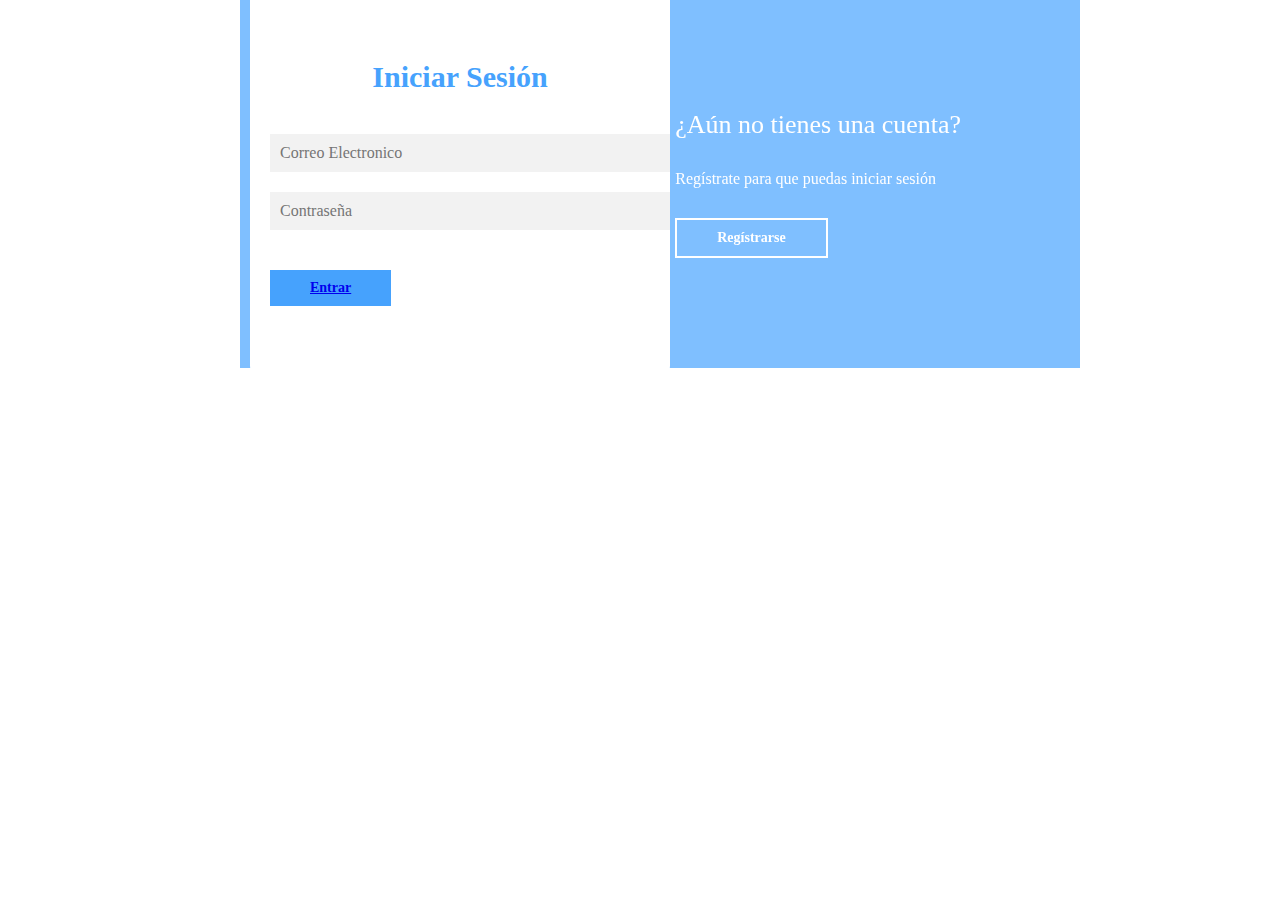
==== commit e57bc3e2: "demhd" ====
--- a/index.html
+++ b/index.html
@@ -1,86 +1,57 @@
 <!DOCTYPE html>
-<html lang="en" lang="en">
-    <head>
-        <meta charset="UTF-8">
-        <meta http-equiv="X-UA-Compatible" content="IE=edge">
-        <meta name="viewport" content="width=device-width,initial-scale=1.0">
-        <link rel="stylesheet" href="./estilo.css">
-        <link rel="stylesheet"
-            href="https://cdnjs.cloudflare.com/ajax/libs/font-awesome/6.5.1/css/all.min.css">
-        <title>BetisHooliFans</title>
-    </head>
-    <body>
-        <!--INICIO DE PÁGINA PRINCIPAL-->
-        <section class="main-page">
-            <!--INICIO DE LADO IZQUIERDO-->
-            <div class="left">
-                <div class="left-content">
-                    <div>
-                        <i class="fas fa-search"></i>
-                        <h3 class="left-content-heading">Encuentra tus
-                            intereses</h3>
+<html lang="en">
+<head>
+    <meta charset="UTF-8">
+    <meta name="viewport" content="width=device-width, initial-scale=1.0">
+    <title>BETISHOOLIFANS</title>
+    
+    <link href="https://fonts.googleapis.com/css2?family=Roboto:ital,wght@0,100;0,300;0,400;0,500;0,700;0,900;1,100;1,300;1,400;1,500;1,700;1,900&display=swap" rel="stylesheet">
+
+
+    <link rel="stylesheet" href="estilo.css">
+</head>
+<body>
+
+        <main>
+
+            <div class="contenedor__todo">
+                <div class="caja__trasera">
+                    <div class="caja__trasera-login">
+                        <h3>¿Ya tienes una cuenta?</h3>
+                        <p>Inicia sesión para entrar en la página</p>
+                        <button id="btn__iniciar-sesion">Iniciar Sesión</button>
                     </div>
-                    <div>
-                        <i class="fas fa-user-friends"></i>
-                        <h3 class="left-content-heading">Explore de lo que habla
-                            la gente</h3>
-                    </div>
-                    <div>
-                        <i class="fas fa-comment"></i>
-                        <h3 class="left-content-heading">Únete a la gente</h3>
+                    <div class="caja__trasera-register">
+                        <h3>¿Aún no tienes una cuenta?</h3>
+                        <p>Regístrate para que puedas iniciar sesión</p>
+                        <button id="btn__registrarse">Regístrarse</button>
                     </div>
                 </div>
-            </div>
-            <!--FIN DE LADO IZQUIERDO-->
-            <!--INICIO DEL LADO DERECHO-->
-            <div class="right">
-                <div class="right-content">
-                    <form class="right-content-form">
-                        <input type="text" class="user-info"
-                            placeholder="email,telefono,usuario">
-                        <div>
-                            <input type="password" class="password"
-                                placeholder="password">
-                            <label>Olvidaste tu contraseña</label>
-                        </div>
-                        <button type="button" class="btn-top"><a
-                                href="reels.html">Iniciar sesión </a></button>
+
+                <!--Formulario de Login y registro-->
+                <div class="contenedor__login-register">
+                    <!--Login-->
+                    <form action="" class="formulario__login">
+                        <h2>Iniciar Sesión</h2>
+                        <input type="text" placeholder="Correo Electronico">
+                        <input type="password" placeholder="Contraseña">
+                        <button><a href="./reels.html">Entrar</a></button>
                     </form>
-                    <div class="middle-content">
-                        <i class="fab fa-twitter"></i>
-                        <h1>Explore lo que está sucediendo en
-                            BetisHooliFans</h1>
-                        <h4>Únase hoy a BetisHooliFans</h4>
-                        <button type="button"
-                            class="sing-up">Registrarse</button>
-                        <button type="button" class="log-in">Iniciar
-                            sesión</button>
-                    </div>
+
+                    <!--Register-->
+                    <form action="" class="formulario__register">
+                        <h2>Regístrarse</h2>
+                        <input type="text" placeholder="Nombre completo">
+                        <input type="text" placeholder="Correo Electronico">
+                        <input type="text" placeholder="Usuario">
+                        <input type="password" placeholder="Contraseña">
+                        <button><a href="./reels.html">Regístrarse</a></button>
+                    </form>
                 </div>
             </div>
 
-            <!--FIN DEL LADO DERECHO-->
+        </main>
 
-            <!--INICIO DEL PIE DE PÁGINA-->
-            <footer class="main-page-footer">
-                <ul>
-                    <li><a href="#">Acerca de </a></li>
-                    <li><a href="#">Blog </a></li>
-                    <li><a href="#">Ayuda</a></li>
-                    <li><a href="#">Términos </a></li>
-                    <li><a href="#">App</a></li>
-                    <li><a href="#">Ajustes</a></li>
-                    <li><a href="#">Contactos </a></li>
-                    <li><a href="#">Estado</a></li>
-                    <li><a href="#">Política de privacidad</a></li>
-                    <li><a href="#">Marca</a></li>
-                    <li><a href="#">Desarroladores</a></li>
-                </ul>
-            </footer>
-
-            <!--FIN DEL PIE DE PÁGINA-->
-            <!--FIN DE PÁGINA PRINCIPAL-->
-
-        </section>
-    </body>
+        <script src="./login.js"></script>
+</body>
 </html>--- a/estilo.css
+++ b/estilo.css
@@ -609,4 +609,162 @@
 
 
 /*FIN CONTENIDO FEEDS*/
-/*FIN DE PAGINA DE REELS*/+/*FIN DE PAGINA DE REELS*/
+
+
+
+
+.contenedor__todo {
+    width: 100%;
+    max-width: 800px;
+    margin: auto;
+    position: relative;
+}
+
+.caja__trasera {
+    width: 100%;
+    padding: 10px 20px;
+    display: flex;
+    justify-content: center;
+    -webkit-backdrop-filter: blur(10px);
+    backdrop-filter: blur(10px);
+    background-color: rgba(0, 128, 255, 0.5);
+
+}
+
+.caja__trasera div {
+    margin: 100px 40px;
+    color: white;
+    transition: all 500ms;
+}
+
+
+.caja__trasera div p,
+.caja__trasera button {
+    margin-top: 30px;
+}
+
+.caja__trasera div h3 {
+    font-weight: 400;
+    font-size: 26px;
+}
+
+.caja__trasera div p {
+    font-size: 16px;
+    font-weight: 300;
+}
+
+.caja__trasera button {
+    padding: 10px 40px;
+    border: 2px solid #fff;
+    font-size: 14px;
+    background: transparent;
+    font-weight: 600;
+    cursor: pointer;
+    color: white;
+    outline: none;
+    transition: all 300ms;
+}
+
+.caja__trasera button:hover {
+    background: #fff;
+    color: #46A2FD;
+}
+
+/*Formularios*/
+
+.contenedor__login-register {
+    display: flex;
+    align-items: center;
+    width: 100%;
+    max-width: 380px;
+    position: relative;
+    top: -185px;
+    left: 10px;
+
+    /*La transicion va despues del codigo JS*/
+    transition: left 500ms cubic-bezier(0.175, 0.885, 0.320, 1.275);
+}
+
+.contenedor__login-register form {
+    width: 100%;
+    padding: 80px 20px;
+    background: white;
+    position: absolute;
+    border-radius: 20px;
+}
+
+.contenedor__login-register form h2 {
+    font-size: 30px;
+    text-align: center;
+    margin-bottom: 20px;
+    color: #46A2FD;
+}
+
+.contenedor__login-register form input {
+    width: 100%;
+    margin-top: 20px;
+    padding: 10px;
+    border: none;
+    background: #F2F2F2;
+    font-size: 16px;
+    outline: none;
+}
+
+.contenedor__login-register form button {
+    padding: 10px 40px;
+    margin-top: 40px;
+    border: none;
+    font-size: 14px;
+    background: #46A2FD;
+    font-weight: 600;
+    cursor: pointer;
+    color: white;
+    outline: none;
+}
+
+
+
+
+.formulario__login {
+    opacity: 1;
+    display: block;
+}
+
+.formulario__register {
+    display: none;
+}
+
+
+
+@media screen and (max-width: 850px) {
+
+    main {
+        margin-top: 50px;
+    }
+
+    .caja__trasera {
+        max-width: 350px;
+        height: 300px;
+        flex-direction: column;
+        margin: auto;
+    }
+
+    .caja__trasera div {
+        margin: 0px;
+        position: absolute;
+    }
+
+
+    /*Formularios*/
+
+    .contenedor__login-register {
+        top: -10px;
+        left: -5px;
+        margin: auto;
+    }
+
+    .contenedor__login-register form {
+        position: relative;
+    }
+}